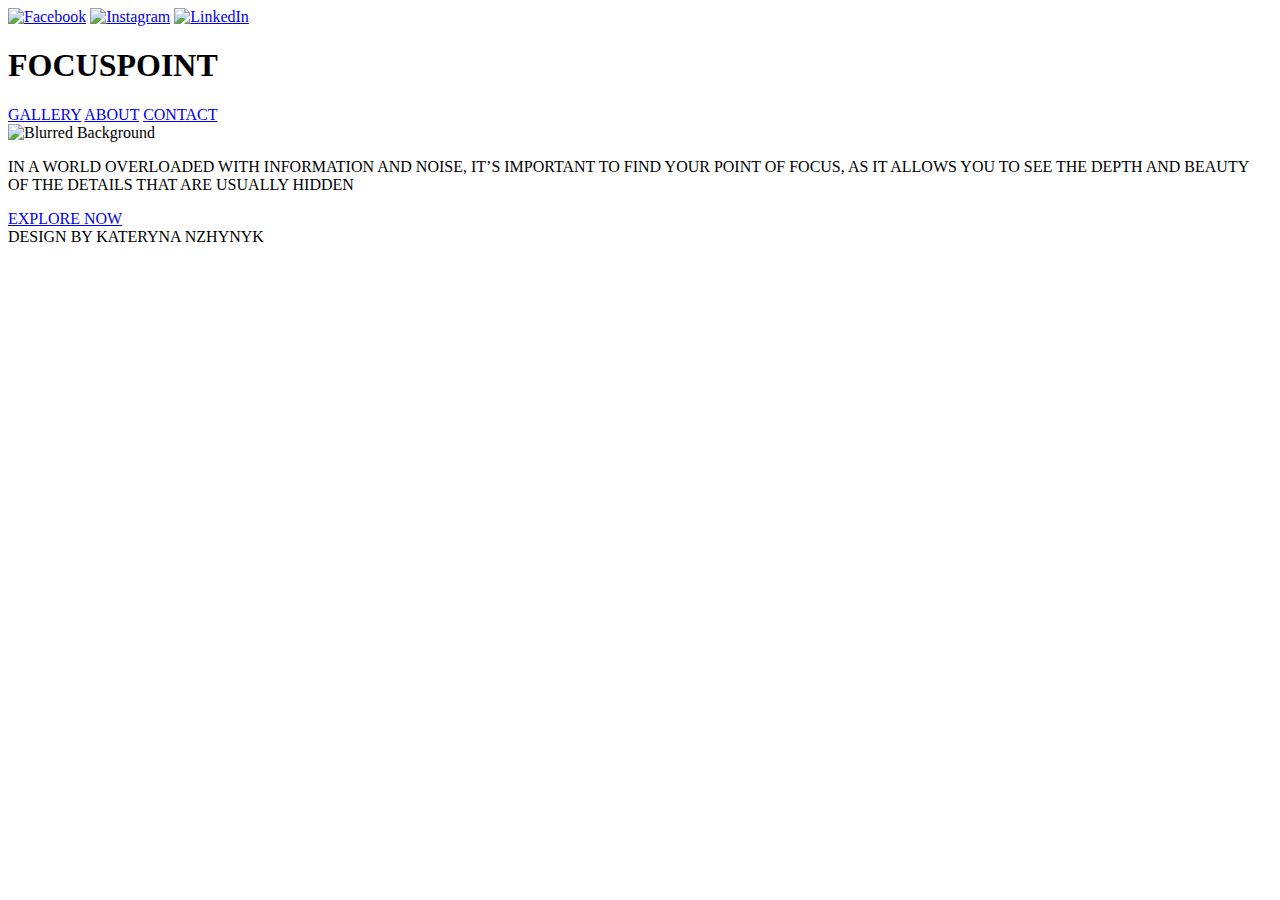
==== index.html @ ceacd9c7 "My first initialisation commit" ====
<!DOCTYPE html>
<html lang="en">
<head>
    <meta charset="UTF-8">
    <meta name="viewport" content="width=device-width, initial-scale=1.0">
    <title>FOCUSPOINT</title>
    <link rel="stylesheet" href="styles.css">
    <link href="https://fonts.googleapis.com/css2?family=Figtree:wght@400;700&display=swap" rel="stylesheet">
</head>
<body>
    <header>
        <div class="social-icons">
            <a href="#"><img src="fecebook.png" alt="Facebook"></a>
            <a href="#"><img src="insta.png" alt="Instagram"></a>
            <a href="#"><img src="linkendi.png" alt="LinkedIn"></a>
        </div>
        <div class="nav-container">
            <h1>FOCUSPOINT</h1>
            <nav>
                <a href="gallery.html">GALLERY</a>
                <a href="#">ABOUT</a>
                <a href="#">CONTACT</a>
            </nav>
        </div>
    </header>

    <div class="background">
        <img src="nature.jpg" alt="Blurred Background">
    </div>

    <div class="magnifier"></div> <!-- Лупа -->

    <div class="bottom-content">
        <p>IN A WORLD OVERLOADED WITH INFORMATION AND NOISE, IT’S IMPORTANT TO FIND YOUR POINT OF FOCUS, 
            AS IT ALLOWS YOU TO SEE THE DEPTH AND BEAUTY OF THE DETAILS THAT ARE USUALLY HIDDEN</p>
        <a href="#" class="explore-btn">EXPLORE NOW</a>
    </div>

    <footer>
        DESIGN BY KATERYNA NZHYNYK
    </footer>

    <script src="script.js"></script> <!-- Підключення JavaScript -->
</body>
</html>
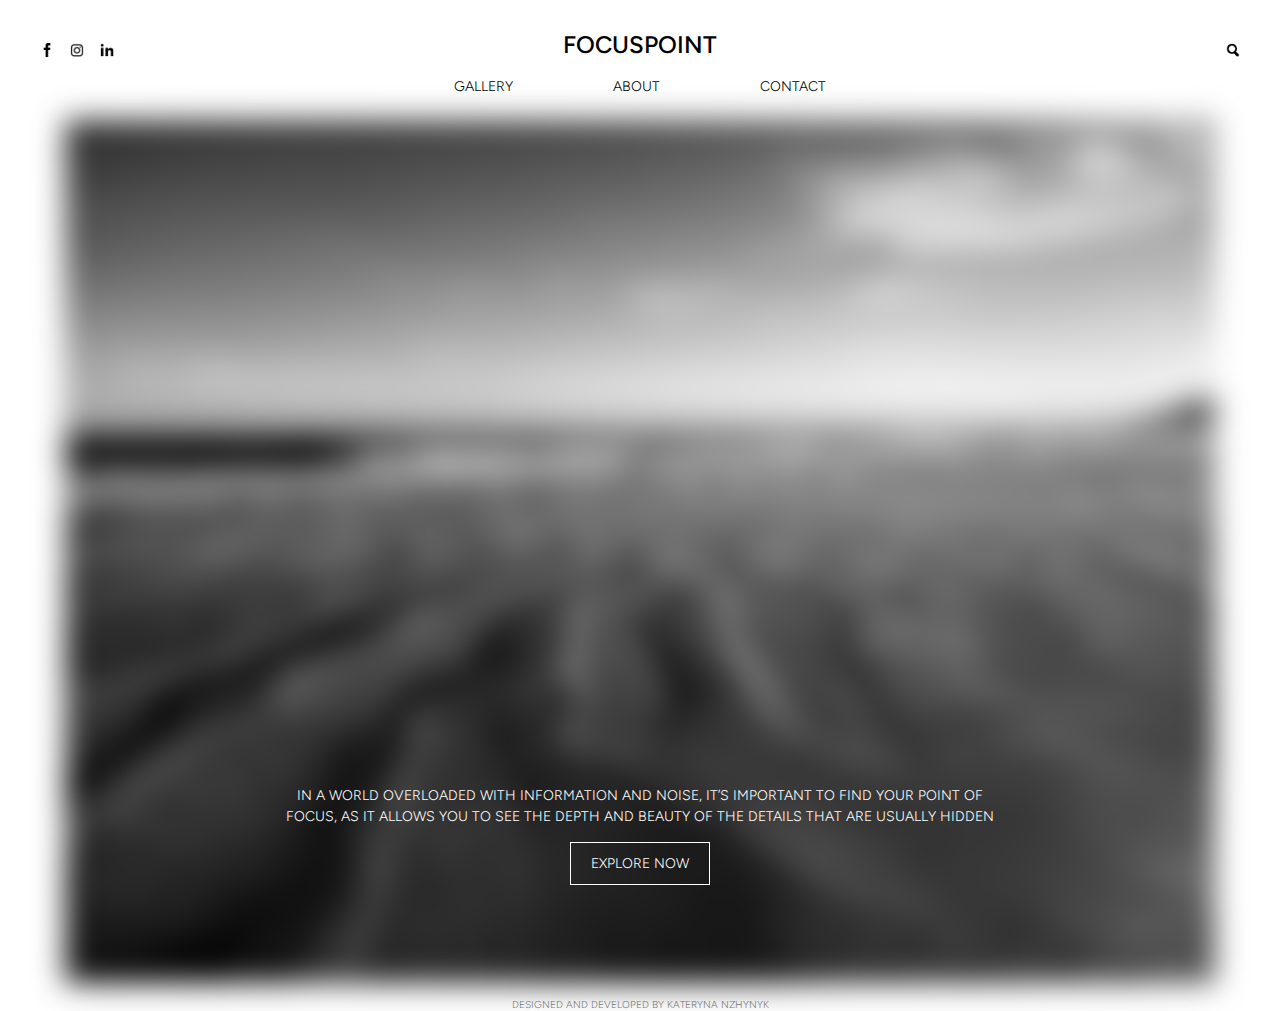
==== commit cbcc8189: "Adding project images" ====
--- a/index.html
+++ b/index.html
@@ -14,12 +14,17 @@
             <a href="#"><img src="insta.png" alt="Instagram"></a>
             <a href="#"><img src="linkendi.png" alt="LinkedIn"></a>
         </div>
+
+        <div class="social-icons-right">
+            <a href="#"><img src="search icon png vector.png" alt="Instagram"></a>
+        </div>
+
         <div class="nav-container">
             <h1>FOCUSPOINT</h1>
             <nav>
                 <a href="gallery.html">GALLERY</a>
                 <a href="#">ABOUT</a>
-                <a href="#">CONTACT</a>
+                <a href="#" id="contact-link">CONTACT</a>
             </nav>
         </div>
     </header>
@@ -28,18 +33,38 @@
         <img src="nature.jpg" alt="Blurred Background">
     </div>
 
-    <div class="magnifier"></div> <!-- Лупа -->
+    <div class="magnifier"></div> 
 
     <div class="bottom-content">
         <p>IN A WORLD OVERLOADED WITH INFORMATION AND NOISE, IT’S IMPORTANT TO FIND YOUR POINT OF FOCUS, 
             AS IT ALLOWS YOU TO SEE THE DEPTH AND BEAUTY OF THE DETAILS THAT ARE USUALLY HIDDEN</p>
-        <a href="#" class="explore-btn">EXPLORE NOW</a>
+        <a href="gallery.html" class="explore-btn">EXPLORE NOW</a>
     </div>
 
     <footer>
-        DESIGN BY KATERYNA NZHYNYK
+        DESIGNED AND DEVELOPED BY KATERYNA NZHYNYK
     </footer>
 
-    <script src="script.js"></script> <!-- Підключення JavaScript -->
+    <!-- contact -->
+    <div id="contact-modal" class="modal">
+        <div class="modal-content">
+            <span id="close-modal" class="close">&times;</span>
+            <h2>Contact Information</h2>
+            <p>EMAIL: focus.point@gmail.com</p>
+            <p>PHONE: +41 79 877 23 67</p>
+        </div>
+
+    </div>
+
+    <!--About -->
+<div id="about-modal" class="modal">
+    <div class="modal-content">
+        <span id="close-about-modal" class="close">&times;</span>
+        <h2>About FOCUSPOINT</h2>
+        <p>Welcome to FOCUSPOINT — a digital space designed to remind us of the importance of focus in a world overloaded with information and noise. Through interactive visuals and thoughtful design, this platform encourages users to find their unique point of concentration, unveiling the hidden depth and beauty of various paintings. Explore, focus, and rediscover what truly matters.</p>
+    </div>
+</div>
+
+<script src="script.js"></script>
 </body>
 </html>
--- a/styles.css
+++ b/styles.css
@@ -0,0 +1,333 @@
+* {
+    margin: 0;
+    padding: 0;
+    box-sizing: border-box;
+    font-family: 'Figtree', sans-serif;
+    text-transform: uppercase;
+}
+
+body {
+    background: white;
+    text-align: center;
+    color: black;
+    height: 100vh;
+    display: flex;
+    flex-direction: column;
+    justify-content: space-between;
+}
+
+header {
+    display: flex;
+    justify-content: space-between;
+    align-items: center;
+    padding: 42px 40px 0 40px;
+    position: absolute;
+    width: 100%;
+    top: 0;
+    left: 0;
+    background: white;
+    z-index: 10;
+}
+/* social */
+.social-icons {
+    display: flex;
+    gap: 16px;
+}
+.social-icons-right {
+    position: absolute;
+    top: 42px; /* distance from the top */
+    right: 40px; 
+    display: flex;
+    gap: 16px;
+}
+.social-icons img {
+    width: 14px;
+    height: 14px;
+}
+.social-icons-right img {
+    width: 14px; 
+    height: 14px;
+}
+/* navi */
+.nav-container {
+    position: absolute;
+    top: 30px;
+    left: 50%;
+    transform: translateX(-50%);
+    text-align: center;
+}
+
+.nav-container h1 {
+    font-weight: 550;
+    font-size: 24px;
+    margin-bottom: 19px;
+}
+
+nav {
+    display: flex;
+    justify-content: center;
+    gap: 100px;
+}
+
+nav a {
+    font-size: 14px;
+    font-weight: 100;
+    text-decoration: none;
+    color: black;
+}
+/* main foto */
+.background {
+    width: 100%;
+    height: auto;
+    margin-top: 120px;
+    padding-left: 65px;
+    padding-right: 65px;
+    position: relative;
+    filter: blur(15px);
+    z-index: 1;
+}
+
+.background img {
+    width: 100%;
+    height: auto;
+    display: block;
+}
+
+.bottom-content {
+    position: absolute;
+    bottom: 15px;
+    left: 50%;
+    transform: translateX(-50%);
+    text-align: center;
+    color: white;
+    font-size: 14px;
+    font-weight: 100;
+    line-height: 1.5;
+    width: 90%;
+    word-wrap: break-word;
+    font-family: 'Figtree', sans-serif;
+    z-index: 2;
+}
+
+.bottom-content p {
+    margin: 0 auto 15px;
+    max-width: 730px;
+}
+/* EXPLORE NOW */
+.explore-btn {
+    display: inline-block;
+    font-size: 14px;
+    font-weight: 100;
+    color: white;
+    text-decoration: none;
+    position: relative;
+    padding: 10px 20px;
+    border-bottom: 2px solid white;
+    background-color: transparent;
+    transition: background-color 0.3s ease, color 0.3s ease;
+    z-index: 2;
+    border: 1px solid white;
+    border-radius: 0px;
+    background-color: transparent;
+    transition: background-color 0.3s ease, color 0.3s ease;
+    z-index: 2;
+}
+
+.explore-btn:hover {
+    background-color: white;
+    color: black;
+}
+
+footer {
+    margin-top: 15px;
+    font-size: 10px;
+    font-weight: 100;
+    color: gray;
+}
+/* лупа */
+.magnifier {
+    position: fixed;
+    width: 200px;
+    height: 200px;
+    border-radius: 70%;
+    pointer-events: none;
+    border: 0px solid rgb(0, 0, 0);
+    box-shadow: 0 0 0px rgba(255, 255, 255, 0.5);
+    transform: translate(-50%, -50%);
+    z-index: 10;
+    background-repeat: no-repeat;
+    display: none;
+}
+
+
+.gallery-container {
+    display: grid;
+    grid-template-columns: repeat(auto-fit, minmax(300px, 1fr)); 
+    gap: 60px; 
+    padding: 120px 50px 50px; 
+    max-width: 1200px;
+    margin: 0 auto; 
+}
+
+.gallery-item {
+    position: relative;
+    border-radius: 0px;
+    overflow: hidden;
+    transition: transform 0.3s ease-in-out;
+}
+
+.gallery-item:hover {
+    transform: scale(1.03);
+}
+
+.gallery-item img {
+    width: 100%;
+    height: 100%;
+    border-radius: 0px;
+    object-fit: cover;
+}
+
+
+.gallery-item:nth-child(odd) {
+    height: 300px;
+}
+
+.gallery-item:nth-child(even) {
+    height: 400px;
+}
+
+.gallery-item img {
+    filter: blur(50px);
+    transition: filter 0.3s ease;
+}
+
+
+.close {
+    color: #aaa;
+    font-size: 2px;
+    font-weight: bold;
+    position: absolute;
+    top: 10px;
+    right: 20px;
+}
+
+
+.close:focus {
+    color: black;
+    text-decoration: none;
+    cursor: pointer;
+}
+header {
+    display: flex;
+    justify-content: space-between;
+    align-items: center;
+    padding: 42px 40px 0 40px;
+    position: absolute;
+    width: 100%;
+    top: 0;
+    left: 0;
+    background: white;
+    z-index: 10;
+}
+
+.social-icons {
+    display: flex;
+    gap: 16px;
+}
+
+.search-container {
+    margin-left: auto;
+}
+
+.search-icon {
+    width: 20px;
+    height: 20px;
+    cursor: pointer;
+}
+.gallery-item {
+    position: relative;
+    border-radius: 0px;
+    overflow: hidden;
+    transition: transform 0.3s ease-in-out;
+    text-align: center;
+}
+
+.gallery-item img {
+    width: 100%;
+    height: 100%;
+    border-radius: 0px;
+    object-fit: cover;
+}
+
+.quote {
+    position: absolute;
+    bottom: 10px;
+    left: 50%;
+    transform: translateX(-50%);
+    font-size: 16px;
+    font-weight: 400;
+    color: white;
+    background-color: rgba(0, 0, 0, 0.6); 
+    padding: 5px 10px;
+    border-radius: 5px;
+    margin: 0;
+    width: 80%; 
+}
+.search-icon {
+  position: absolute;
+  top: 10px; 
+  left: 10px; 
+  width: 30px; 
+  height: 30px; 
+}
+
+.search-icon img {
+  width: 100%;
+  height: 100%;
+}
+
+.modal {
+    display: none; 
+    position: fixed;
+    z-index: 1; 
+    left: 0;
+    top: 0;
+    width: 100%;
+    height: 100%;
+    background-color: rgba(0, 0, 0, 0.7); 
+}
+
+
+.modal-content {
+    background-color: #fff;
+    margin: 15% auto;
+    padding: 20px;
+    border-radius: 0px;
+    width: 60%;
+    max-width: 600px;
+}
+
+.close {
+    color: #aaa;
+    float: right;
+    font-size: 28px;
+    font-weight: bold;
+}
+
+.close:focus {
+    color: black;
+    text-decoration: none;
+    cursor: pointer;
+}
+
+
+.modal-content h2 {
+    font-size: 24px;
+    margin-bottom: 20px;
+}
+
+
+.modal-content p {
+    font-size: 16px;
+    line-height: 1.5;
+}
